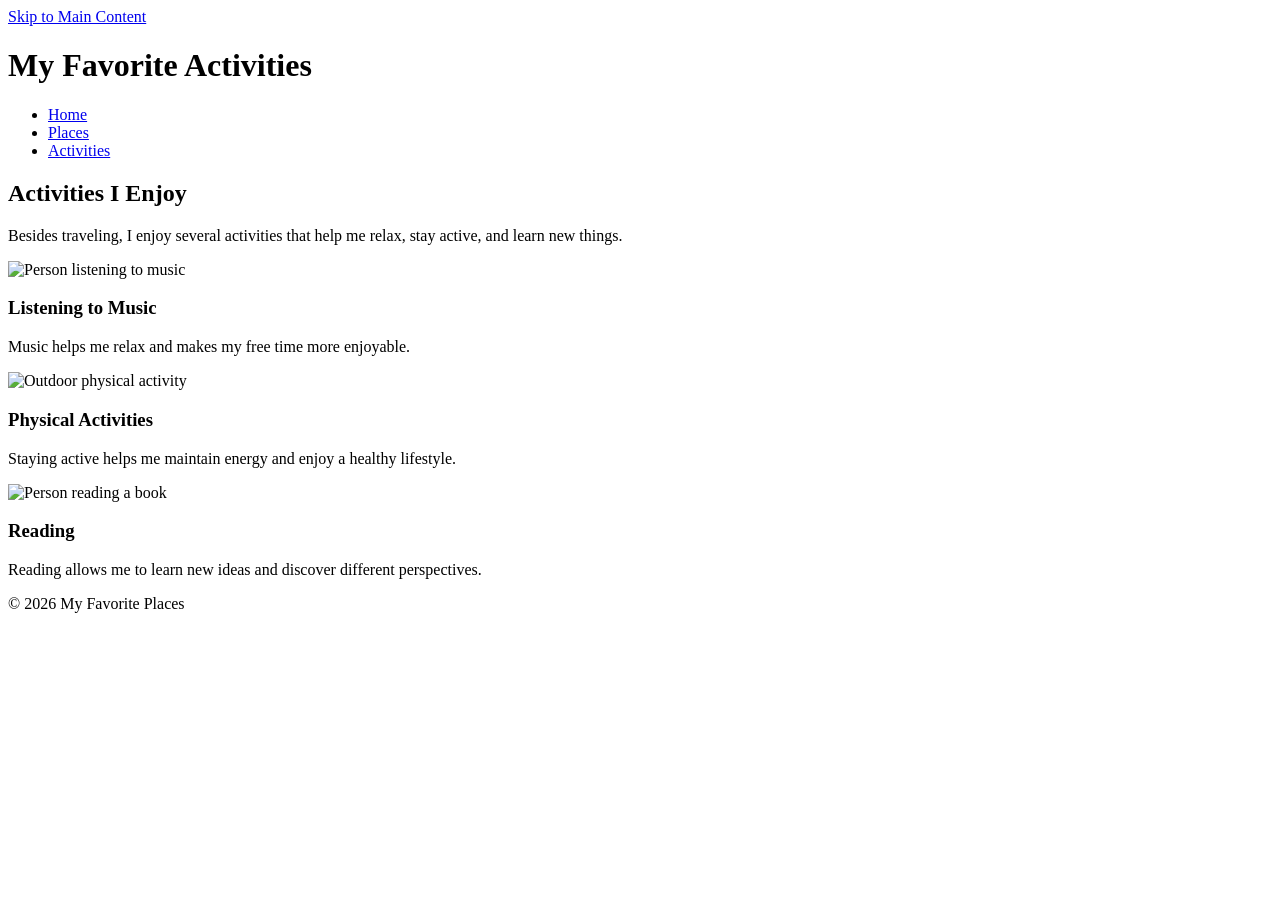
==== activities.html @ d771b395 "Create activities.html" ====
<!DOCTYPE html>
<html lang="en">

<head>
    <meta charset="UTF-8">
    <meta name="viewport" content="width=device-width, initial-scale=1.0">
    <title>Favorite Activities</title>
    <link rel="stylesheet" href="css/style.css">
</head>

<body>

    <a class="skip-link" href="#main-content">Skip to Main Content</a>

    <header>
        <h1>My Favorite Activities</h1>

        <nav>
            <ul>
                <li><a href="index.html">Home</a></li>
                <li><a href="places.html">Places</a></li>
                <li><a href="activities.html">Activities</a></li>
            </ul>
        </nav>
    </header>

    <main id="main-content">

        <section>
            <h2>Activities I Enjoy</h2>

            <p>
                Besides traveling, I enjoy several activities that help me
                relax, stay active, and learn new things.
            </p>

            <div class="flex">

                <article class="card">
                    <img src="images/activity1.jpg" alt="Person listening to music">
                    <h3>Listening to Music</h3>
                    <p>
                        Music helps me relax and makes my free time more enjoyable.
                    </p>
                </article>

                <article class="card">
                    <img src="images/activity2.jpg" alt="Outdoor physical activity">
                    <h3>Physical Activities</h3>
                    <p>
                        Staying active helps me maintain energy and enjoy a healthy lifestyle.
                    </p>
                </article>

                <article class="card">
                    <img src="images/activity3.jpg" alt="Person reading a book">
                    <h3>Reading</h3>
                    <p>
                        Reading allows me to learn new ideas and discover different perspectives.
                    </p>
                </article>

            </div>

        </section>

    </main>

    <footer>
        <p>&copy; 2026 My Favorite Places</p>
    </footer>

</body>

</html>
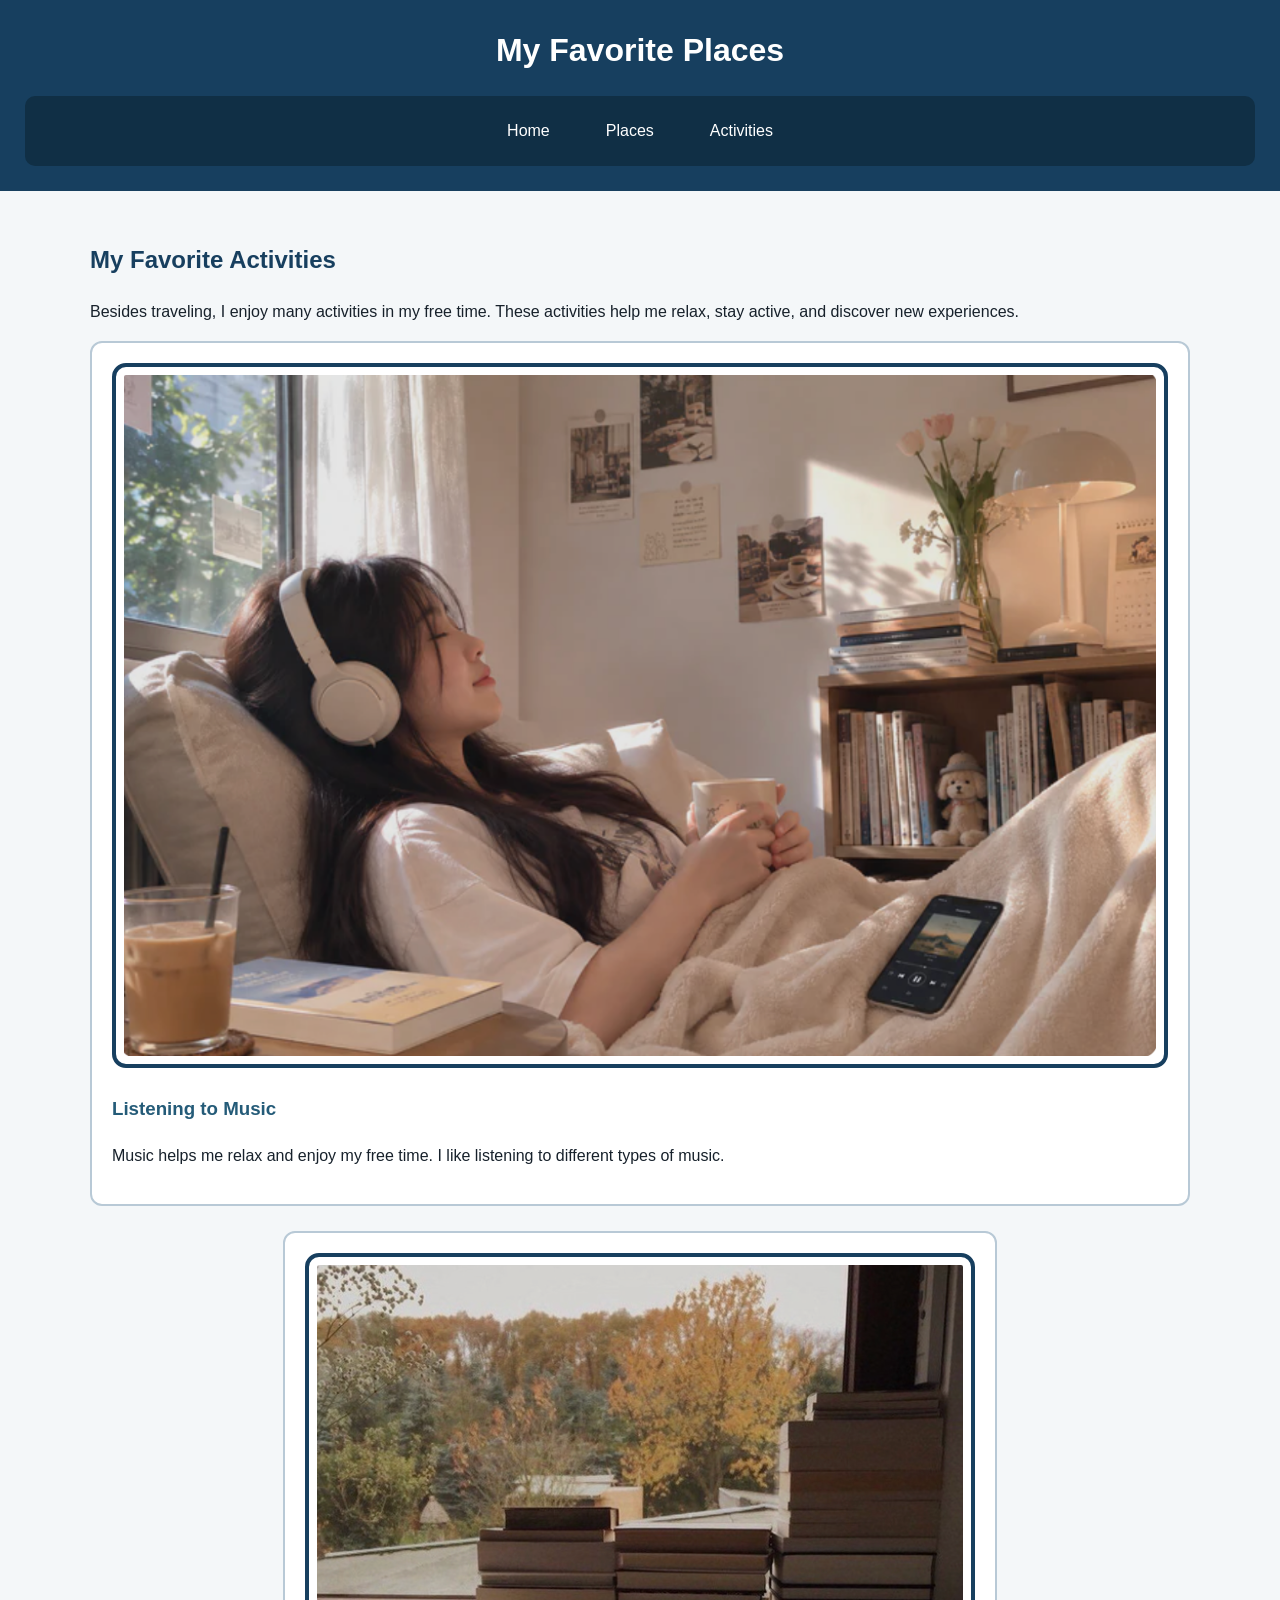
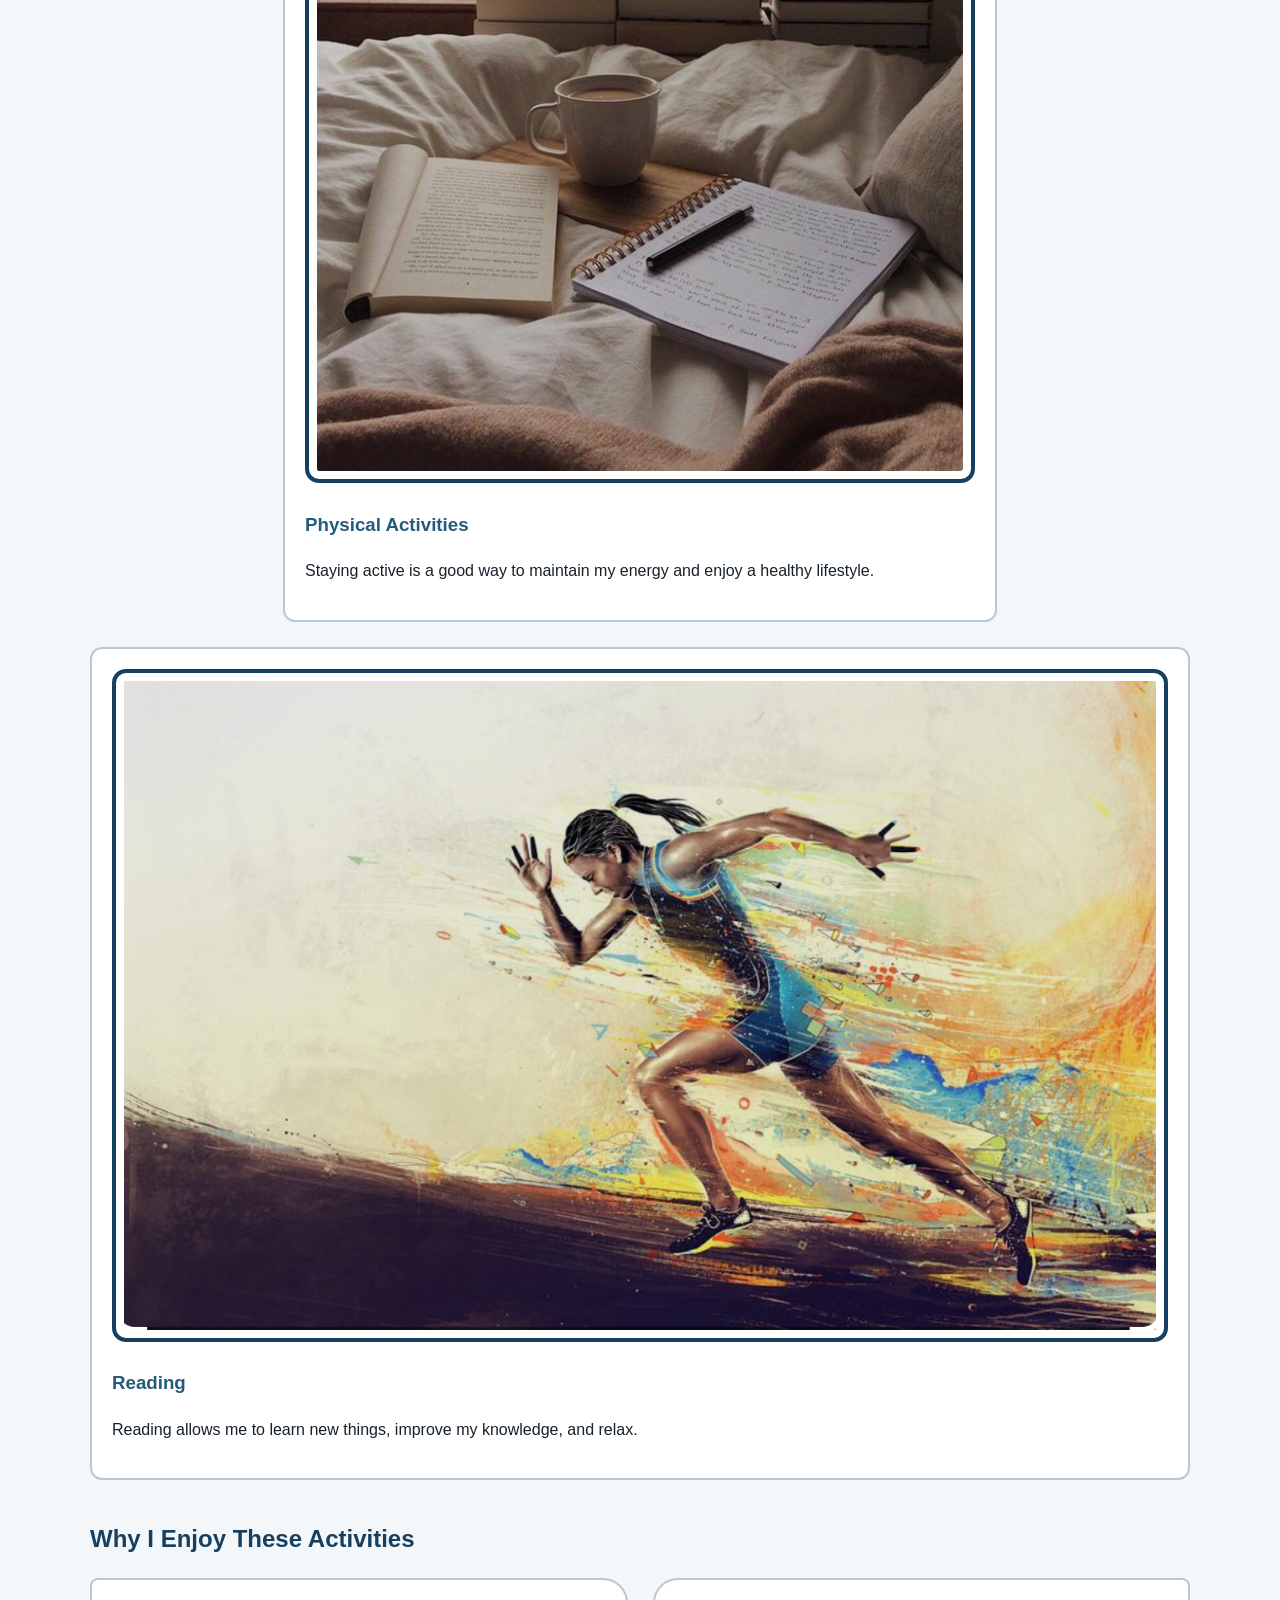
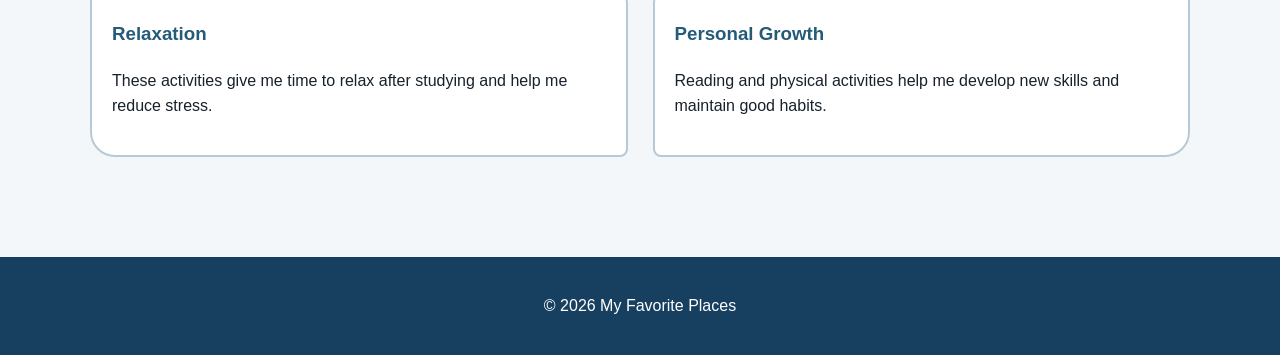
==== commit cb46c12d: "Update activities page with new content and titles" ====
--- a/activities.html
+++ b/activities.html
@@ -5,6 +5,7 @@
     <meta charset="UTF-8">
     <meta name="viewport" content="width=device-width, initial-scale=1.0">
     <title>Favorite Activities</title>
+
     <link rel="stylesheet" href="css/style.css">
 </head>
 
@@ -13,7 +14,7 @@
     <a class="skip-link" href="#main-content">Skip to Main Content</a>
 
     <header>
-        <h1>My Favorite Activities</h1>
+        <h1>My Favorite Places</h1>
 
         <nav>
             <ul>
@@ -27,41 +28,67 @@
     <main id="main-content">
 
         <section>
-            <h2>Activities I Enjoy</h2>
+            <h2>My Favorite Activities</h2>
 
             <p>
-                Besides traveling, I enjoy several activities that help me
-                relax, stay active, and learn new things.
+                Besides traveling, I enjoy many activities in my free time.
+                These activities help me relax, stay active, and discover new experiences.
             </p>
 
             <div class="flex">
 
                 <article class="card">
-                    <img src="images/activity1.jpg" alt="Person listening to music">
+                    <img src="images/activity1.jpg" alt="Listening to music">
                     <h3>Listening to Music</h3>
                     <p>
-                        Music helps me relax and makes my free time more enjoyable.
+                        Music helps me relax and enjoy my free time.
+                        I like listening to different types of music.
                     </p>
                 </article>
 
                 <article class="card">
-                    <img src="images/activity2.jpg" alt="Outdoor physical activity">
+                    <img src="images/activity2.jpg" alt="Doing physical activities">
                     <h3>Physical Activities</h3>
                     <p>
-                        Staying active helps me maintain energy and enjoy a healthy lifestyle.
+                        Staying active is a good way to maintain my energy
+                        and enjoy a healthy lifestyle.
                     </p>
                 </article>
 
                 <article class="card">
-                    <img src="images/activity3.jpg" alt="Person reading a book">
+                    <img src="images/activity3.jpg" alt="Reading a book">
                     <h3>Reading</h3>
                     <p>
-                        Reading allows me to learn new ideas and discover different perspectives.
+                        Reading allows me to learn new things,
+                        improve my knowledge, and relax.
                     </p>
                 </article>
 
             </div>
+        </section>
 
+        <section>
+            <h2>Why I Enjoy These Activities</h2>
+
+            <div class="grid">
+
+                <article class="card">
+                    <h3>Relaxation</h3>
+                    <p>
+                        These activities give me time to relax after studying
+                        and help me reduce stress.
+                    </p>
+                </article>
+
+                <article class="card">
+                    <h3>Personal Growth</h3>
+                    <p>
+                        Reading and physical activities help me develop
+                        new skills and maintain good habits.
+                    </p>
+                </article>
+
+            </div>
         </section>
 
     </main>
--- a/css/style.css
+++ b/css/style.css
@@ -0,0 +1,186 @@
+/* General page styles */
+
+body {
+    font-family: Arial, Helvetica, sans-serif;
+    margin: 0;
+    background-color: #f4f7f9;
+    color: #17212b;
+    line-height: 1.6;
+}
+
+
+/* Skip to Main Content */
+
+.skip-link {
+    position: absolute;
+    top: -50px;
+    left: 10px;
+    background-color: #17212b;
+    color: #ffffff;
+    padding: 10px 15px;
+    border-radius: 6px;
+    text-decoration: none;
+    z-index: 1000;
+}
+
+.skip-link:focus {
+    top: 10px;
+}
+
+
+/* Header */
+
+header {
+    background-color: #173f5f;
+    color: #ffffff;
+    padding: 25px;
+    text-align: center;
+}
+
+header h1 {
+    margin: 0 0 20px 0;
+}
+
+
+/* Navigation */
+
+nav {
+    background-color: #102f45;
+    padding: 12px;
+    border-radius: 10px;
+}
+
+nav ul {
+    display: flex;
+    justify-content: center;
+    flex-wrap: wrap;
+    gap: 20px;
+    list-style-type: none;
+    margin: 0;
+    padding: 0;
+}
+
+nav a {
+    display: block;
+    color: #ffffff;
+    text-decoration: none;
+    padding: 10px 18px;
+    border-radius: 6px;
+    transition: transform 0.2s ease, background-color 0.2s ease;
+}
+
+nav a:hover {
+    background-color: #2f6f95;
+    transform: translateY(-3px);
+}
+
+
+/* Main content */
+
+main {
+    max-width: 1100px;
+    margin: 0 auto;
+    padding: 30px;
+}
+
+section {
+    margin-bottom: 40px;
+}
+
+h2 {
+    color: #173f5f;
+}
+
+h3 {
+    color: #245b78;
+}
+
+
+/* Images - Box Model */
+
+img {
+    max-width: 100%;
+    height: auto;
+    border: 4px solid #173f5f;
+    padding: 8px;
+    border-radius: 14px;
+    box-sizing: border-box;
+}
+
+
+/* Grid layout */
+
+.grid {
+    display: grid;
+    grid-template-columns: repeat(2, 1fr);
+    gap: 25px;
+}
+
+
+/* Flex layout */
+
+.flex {
+    display: flex;
+    flex-wrap: wrap;
+    justify-content: space-evenly;
+    align-items: stretch;
+    gap: 25px;
+}
+
+
+/* Cards */
+
+.card {
+    background-color: #ffffff;
+    padding: 20px;
+    border: 2px solid #b8c9d6;
+    border-radius: 12px;
+    box-sizing: border-box;
+    transition: transform 0.25s ease, box-shadow 0.25s ease;
+}
+
+.card:hover {
+    transform: translateY(-6px);
+    box-shadow: 0 8px 18px rgba(23, 63, 95, 0.2);
+}
+
+
+/* nth-child */
+
+.grid .card:nth-child(even) {
+    border-radius: 25px 8px;
+}
+
+.grid .card:nth-child(odd) {
+    border-radius: 8px 25px;
+}
+
+
+/* Footer */
+
+footer {
+    background-color: #173f5f;
+    color: #ffffff;
+    text-align: center;
+    padding: 20px;
+    margin-top: 30px;
+}
+
+
+/* Responsive layout */
+
+@media (max-width: 700px) {
+
+    .grid {
+        grid-template-columns: 1fr;
+    }
+
+    nav ul {
+        flex-direction: column;
+        align-items: center;
+    }
+
+    main {
+        padding: 20px;
+    }
+}
